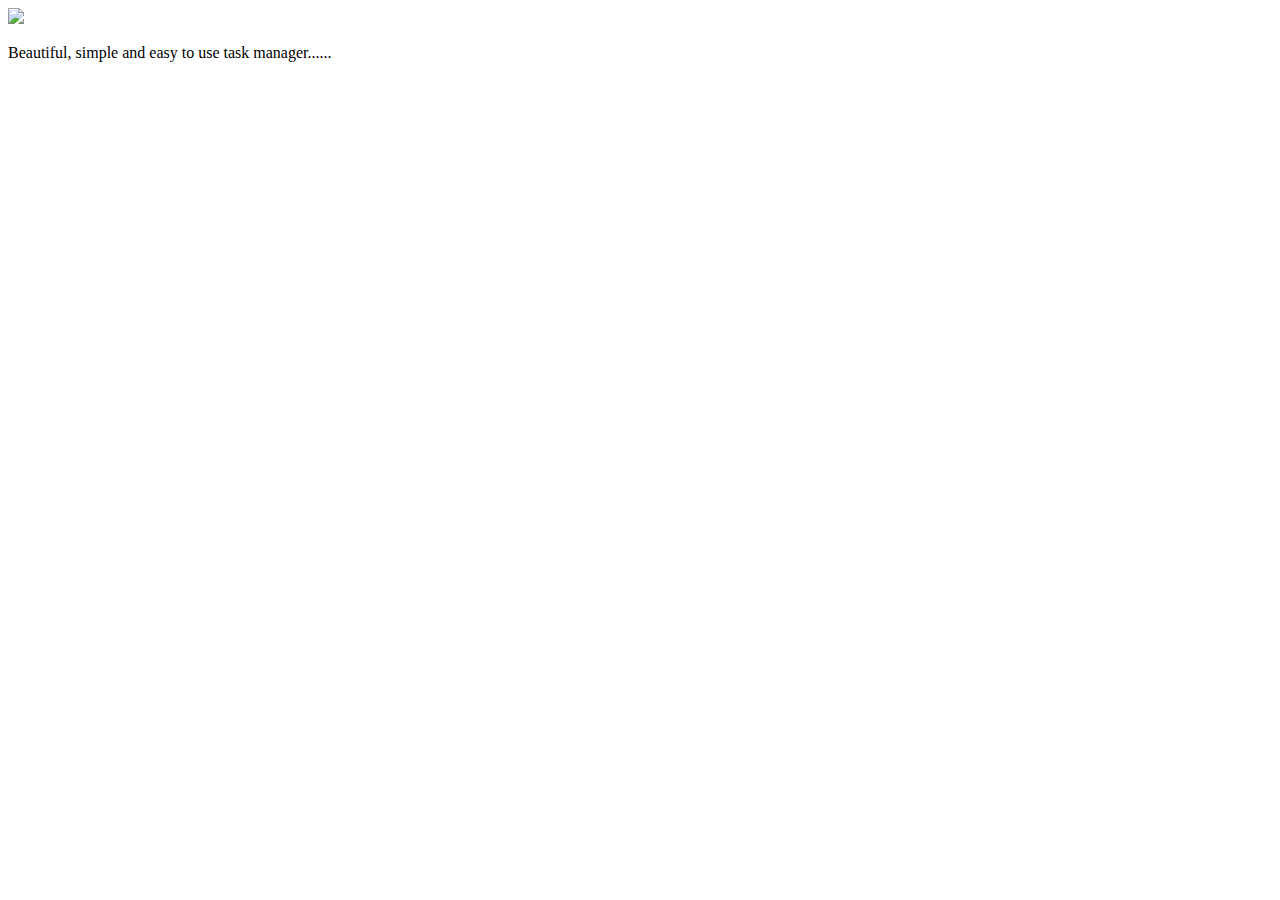
==== unit3/index.html @ ea31b17a "New Assets for Unit 3" ====
<!DOCTYPE HTML>

<html>

<head>
<title>Taasky Homepage</title>
</head>

<body>

<img src="chelseydavis.github.io/unit3/assets/logo-taasky.png">

<p>Beautiful, simple and easy to use task manager......</p>



</body>

</html>
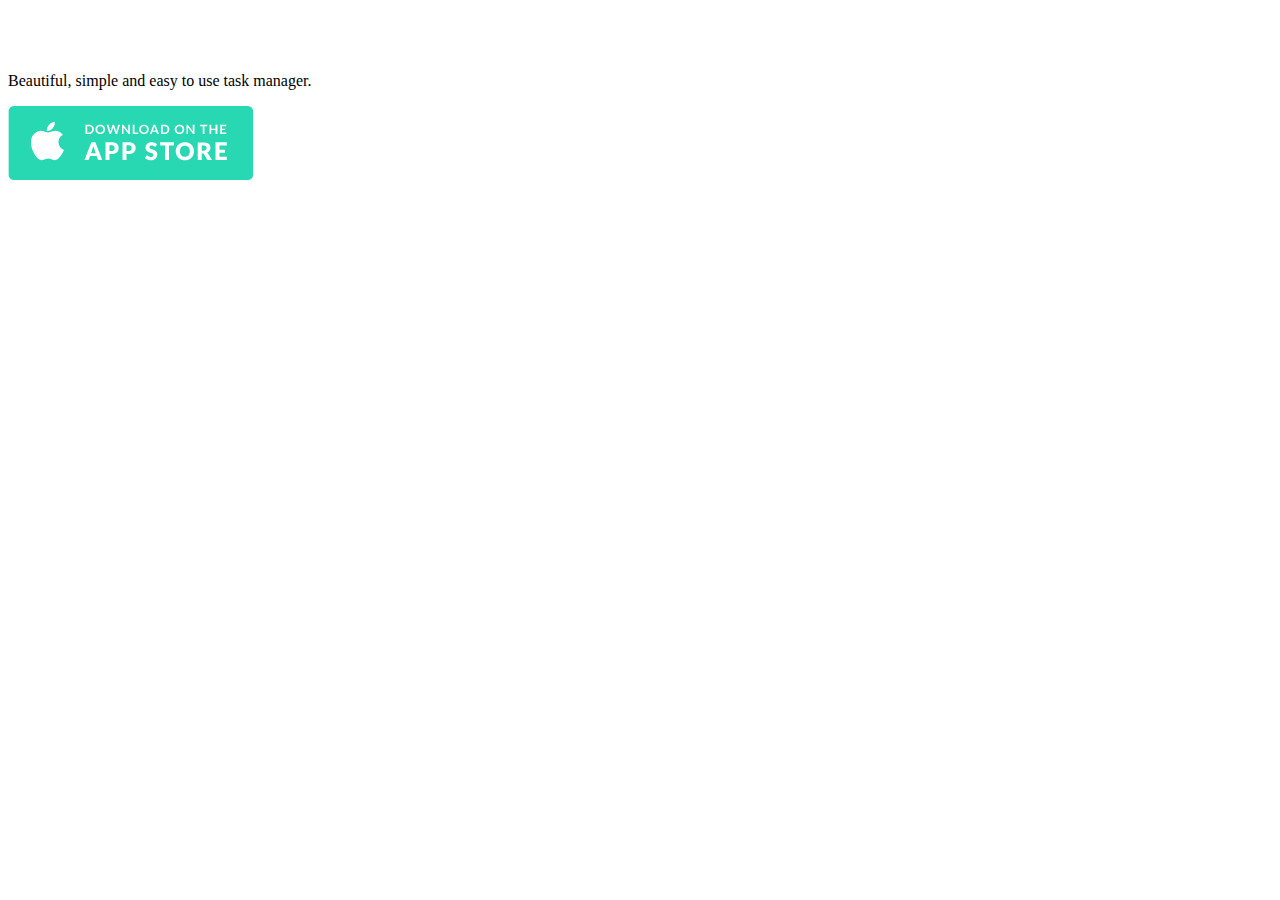
==== commit fed3701d: "Style Sheet" ====
--- a/unit3/index.html
+++ b/unit3/index.html
@@ -1,18 +1,21 @@
 <!DOCTYPE HTML>
-
 <html>
 
 <head>
-<title>Taasky Homepage</title>
-</head>
+
+	<link rel="stylesheet" herf=css/style.css">
+
+	<title>Taasky Homepage</title>
+
+</head> 
 
 <body>
 
-<img src="chelseydavis.github.io/unit3/assets/logo-taasky.png">
+<img src="assets/logo-taasky.png">
 
-<p>Beautiful, simple and easy to use task manager......</p>
+<p>Beautiful, simple and easy to use task manager.</p>
 
-
+<img src="assets/btn_store.png">
 
 </body>
 
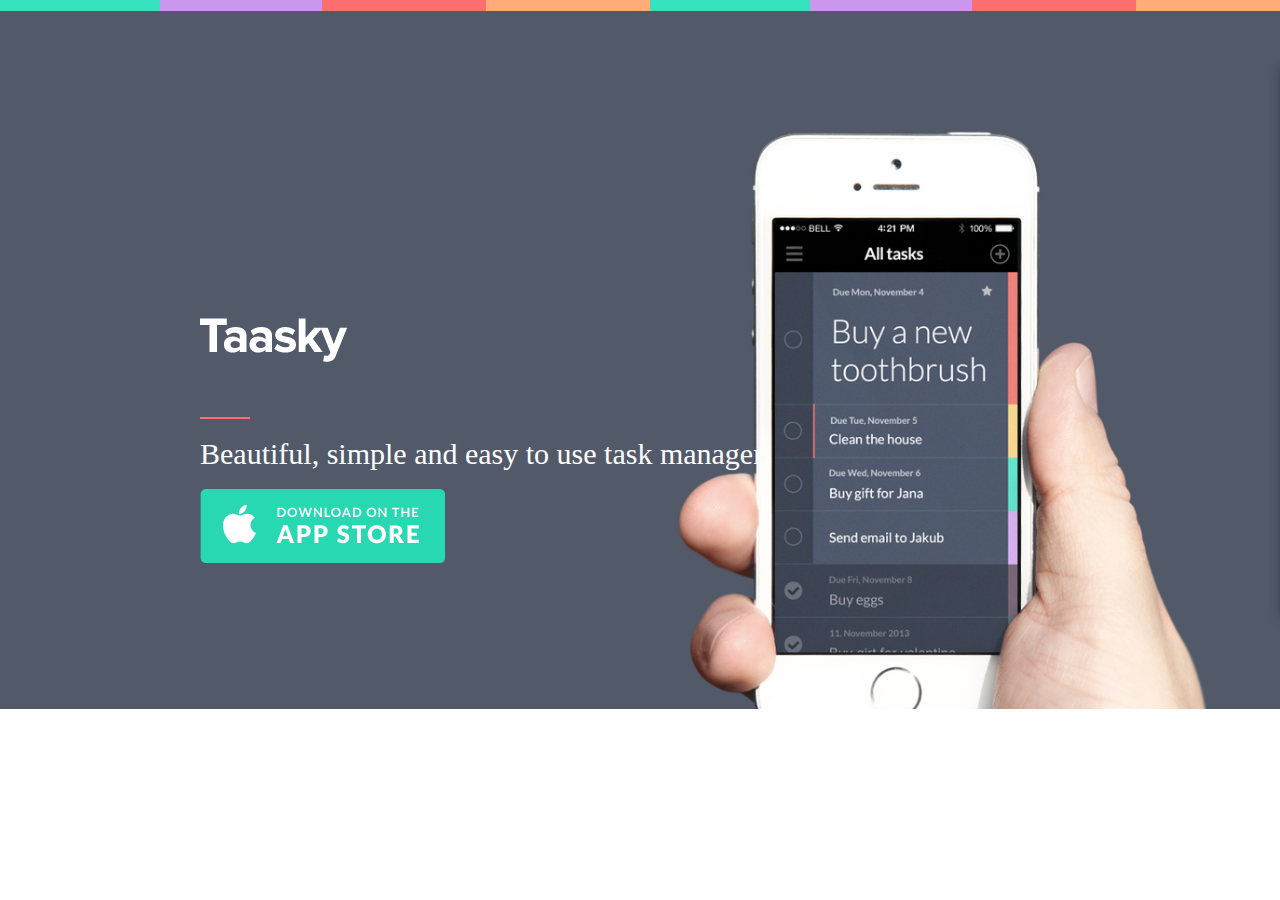
==== commit f76429be: "Final stuff" ====
--- a/unit3/index.html
+++ b/unit3/index.html
@@ -1,21 +1,24 @@
 <!DOCTYPE HTML>
+
 <html>
 
 <head>
 
-	<link rel="stylesheet" herf=css/style.css">
+	<link rel="stylesheet" href="css/style.css" />
 
 	<title>Taasky Homepage</title>
 
-</head> 
+</head>
 
 <body>
+<br>
+<br>
+	<h1><img src="assets/logo-taasky.png"></h1>
+	<hr align="left">
 
-<img src="assets/logo-taasky.png">
+	<p>Beautiful, simple and easy to use task manager.</p>
 
-<p>Beautiful, simple and easy to use task manager.</p>
-
-<img src="assets/btn_store.png">
+	<a href="https://itunes.apple.com/us/app/taasky-beautiful-simple-easy/id720309412?l=cs&ls=1&mt=8"><img src="assets/btn_store.png">
 
 </body>
 
--- a/unit3/css/style.css
+++ b/unit3/css/style.css
@@ -0,0 +1,27 @@
+body {
+	background: url("https://chelseydavis.github.io/unit3/assets/stripes.png"), url("https://chelseydavis.github.io/unit3/assets/background.jpg");
+	background-repeat: repeat-x, no-repeat;
+	background-size: 650px, cover;
+	font-size: 30px;
+	font-family: helvatica;
+	color: white;
+	margin-top: 200px;
+	margin-left: 200px;
+	margin-right: 200px
+	padding: 30px;
+	border: 0;
+}
+
+p {
+	line-height: 10px;
+	font-weight: 100;
+}
+
+hr {
+	width: 50px;
+	height: 2px;
+	background-color: #fd6e6e;
+	border: 0;
+}
+
+}